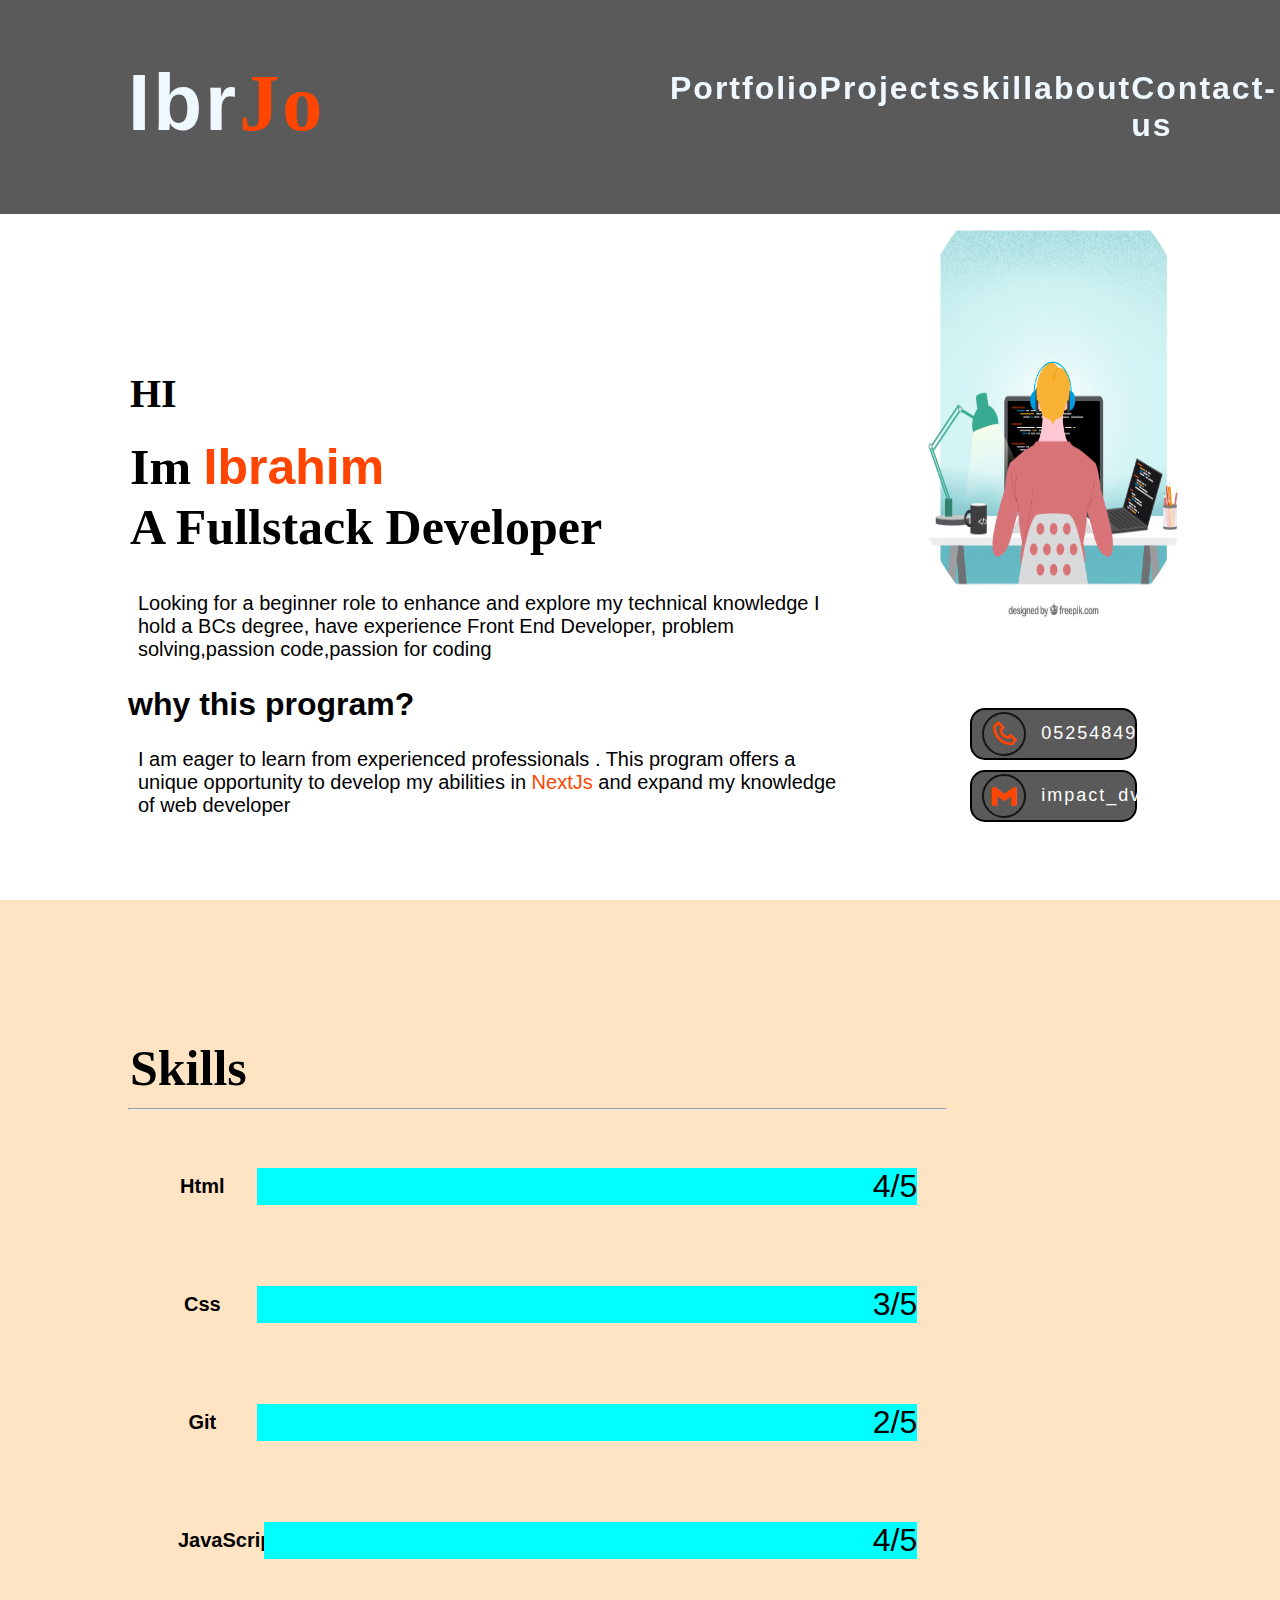
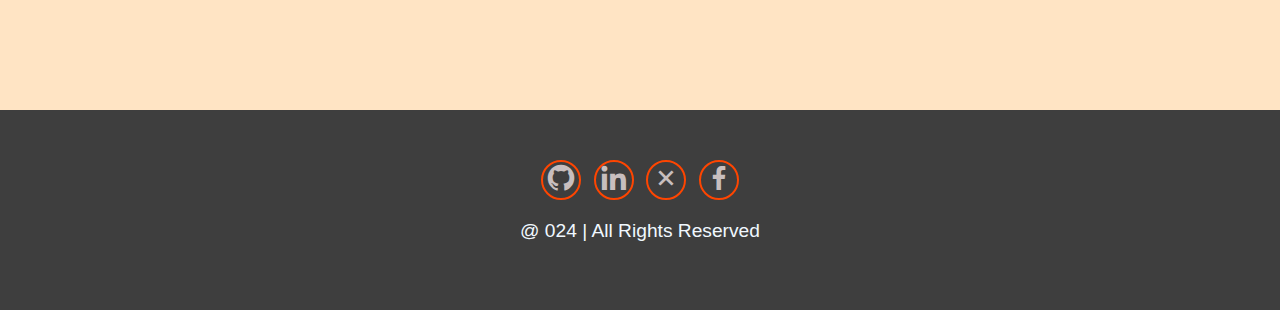
==== index.html @ 5d06017d "create html pages" ====
<!DOCTYPE html>
<html lang="en">
  <head>
    <meta charset="UTF-8" />
    <meta name="viewport" content="width=device-width, initial-scale=1.0" />
    <title>portfolio</title>
    <link
      href="https://unpkg.com/boxicons@2.1.4/css/boxicons.min.css"
      rel="stylesheet"
    />
    <link rel="stylesheet" href="style.css" />
  </head>

  <body>
    <header class="header">
      <a href="#" class="logo">Ibr<span>Jo</span></a>
      <ul class="nav">
        <li><a href="#1" class="active">Portfolio</a></li>
        <li><a href="#">Projects</a></li>
        <li><a href="#2">skill</a></li>
        <li><a href="#">about</a></li>
        <li> <a href="./contactus.html">Contact-us</a></li>
      </ul>
      
    </header>
    <section class="home" id="1">
      <div class="home-contant">
        <h3>HI</h3>
        <h2>
          Im <span class="deferent"> Ibrahim  <br /></span> A Fullstack Developer
        </h2>
        <p>
          Looking for a beginner role to enhance and explore my technical
          knowledge I hold a BCs degree, have experience Front End Developer,
          problem solving,passion code,passion for coding 
        </p>
        <h1>why this program?</h1>
        <p>
          I am eager to learn from experienced professionals . 
          This program offers a unique opportunity to
          develop my abilities in <span class="deferent">NextJs</span>  and expand my knowledge of
          web developer
        </p>
      </div>
      <div class="pic-box">
        <img
          src="/prog.jpg"
          alt=""
        />
        <ul class="contact">
          <li><i class="bx bx-phone"></i> <span>0525484944</span></li>
          <li>
            <i class="bx bxl-gmail"></i> <span>impact_dvb1@gmail.com</span>
          </li>
        </ul>
      </div>
    </section>
    <section id="2" class="skill">
      <div class="home-contant">
        <h2>Skills</h2>
        <hr/>
        <ul>
          <li><p>Html</p><span>4/5</span></li>
          <li><p> Css</p><span>3/5</span></li>
          <li><p> Git</p><span>2/5</span></li>
          <li><p> JavaScript</p><span>4/5</span></li>
        </ul>

      </div>

    </section>
    <footer class="footer">
      <div class="social">
        <a><i class="bx bxl-github"></i></a>
        <a><i class="bx bxl-linkedin"></i></a>
        <a><i class="bx bx-x"></i></a>
        <a> <i class="bx bxl-facebook"></i></a>
      </div>

      <p class="rights">@ 024 | All Rights Reserved</p>
    </footer>
  </body>
</html>
---- style.css ----
*{
    margin: 0%;
    padding: 0%;
    font-family: 'Gill Sans', 'Gill Sans MT', Calibri, 'Trebuchet MS', sans-serif;
   box-sizing: border-box;
}

.header {
    position:fixed;
    width: 100%;
    display: flex;
    align-items: center;
    justify-content: space-between;
    padding: 40px 10%;
    
    background-color: rgba(0, 0, 0, 0.649);
   
}
.logo {
    font-size: 80px;
    color: aliceblue;
     letter-spacing: 3px;
      font-weight: 700;
      height: 100px;
      text-decoration: none;
      text-align: center;
      transition: 0.03s ease;
}
.logo:hover{
    color: orangered;
    text-shadow: 0 0 25px orangered, 0 0 50px orangered;
    transform: scale(1.1);
}

.logo span{
    font-family: Cambria, Cochin, Georgia, Times, 'Times New Roman', serif;
    color: orangered;
    
}
.nav {
    display: flex;
    width: 50%;
    padding: 30px;
    padding-right:100px;
    justify-content:space-around;
    list-style: none;
    margin: 0 20 px;
}
.nav a{
  text-decoration: none ;
  font-size: xx-large;
  font-weight: 600;
  letter-spacing: 2px;
  color: aliceblue;
  transition:0.3s ease;
}
.nav a:hover {
    color: orangered;
    border-bottom: 3px solid orangered;
}

.btn{
    width: 12%;
    padding:15px;
    border-radius: 10px;
    border: 1px solid transparent;
    font-size: x-large;
    letter-spacing: 2px;
    font-weight: 600;
    transition: 0.3s ease;

}
.btn:hover{
    background-color: orangered;
    text-shadow: 0 0 25px orangered ;
    color: aliceblue;
}
.home{
    width: 90%;
    height:100vh;
    display: flex;
   align-items: center;
   padding: 10% 10% 0;
     gap: 20px;
     
}
.home-contant{
    width: 80%;
    height: 40%;
   
}
.home-contant h3{
    font-size: 40px;
    font-family: Georgia, 'Times New Roman', Times, serif;
    padding: 10px 2px;
   
}
.home-contant h2{
    font-size:50px;
    line-height: 1.2;
    font-family: Georgia, 'Times New Roman', Times, serif;
    padding: 10px 2px;
}
.deferent{
    color: orangered;
}

.home-contant p{
    font-size: 20px;
    width: 700px;
    margin:25px 10px ;
  
}
.pic-box{
    width: 50%;
    height:100%;
    display: flex;
    gap:5%;
    flex-direction: column;
    justify-content: center;
    align-items: center;
   
}
.pic-box img{
    width:80%;
   height: 60%;
   border-radius: 50%;
}
.footer{
    position:relative;
    width: 100%;
    bottom: 0;
    padding:50px 0px;
    background-color:rgba(0, 0, 0, 0.757);
    color: aliceblue;
    display:flex;
    flex-direction: column;
     align-items: center;
     justify-content: center;
   
    
}

 .social{
    text-align: center;
    padding-bottom: 20px;
    color: rgb(227, 219, 219);
 }
.social a {
    display: inline-block;
    font-size: 32px;
    text-align: center;
     width: 40px;
     height: 40px;
    margin: 0 4px;
     border-radius: 50%;
     color: rgb(200, 190, 190);
     border: 2px solid orangered;
     transition: 0.3s ease;
}
.social a:hover{
    transform:scale(1.2);
    border: 2px solid white ;
    color:orangered;
}
.rights{
    width: 100%;
    height:40px;
    font-size: larger;
    text-align: center;
}

.contact {
  list-style: none;
  padding: 20px;
  width: 60%;
  
 
}
.contact li{
    display: flex;
    align-items: center;
 margin: 10px;
 gap: 5px;
 border: 2px solid black;
 border-radius: 15px;
 color: white;
 background-color: rgba(0, 0, 0, 0.649) ;
}
.contact li i{
    text-align: center;
    font-size: 30px;
    border: 2px solid rgb(21, 21, 20);
    padding: 5px;
    margin: 2px 10px;
    border-radius: 50%;
    color: orangered;
    transition: 0.3s ease;
}
.contact li:hover{
    background-color:rgba(0, 0, 0, 0.757) ;
    color: orangered;
}
.contact li span{
    font-size: 18px;
    letter-spacing: 2px;


}
.skill{
    height: 90vh;
    background-color: bisque;
    padding: 10%;

}
 .skill ul{
   padding:10px;
   list-style: none;
   font-size: xx-large;
   

   
}
.skill ul li{
    display: flex;
    justify-content: space-between;
    align-items: center;
    margin: 15px;
    padding: 5px;
   gap: 10px;
}
.skill ul li span{
   
   flex-basis:100%;
    background-color: aqua;
    text-align: end;
}
.skill ul li p {
    width: 10%;
    padding: 10px;
    text-align: center;
    font-weight:600;
   
}
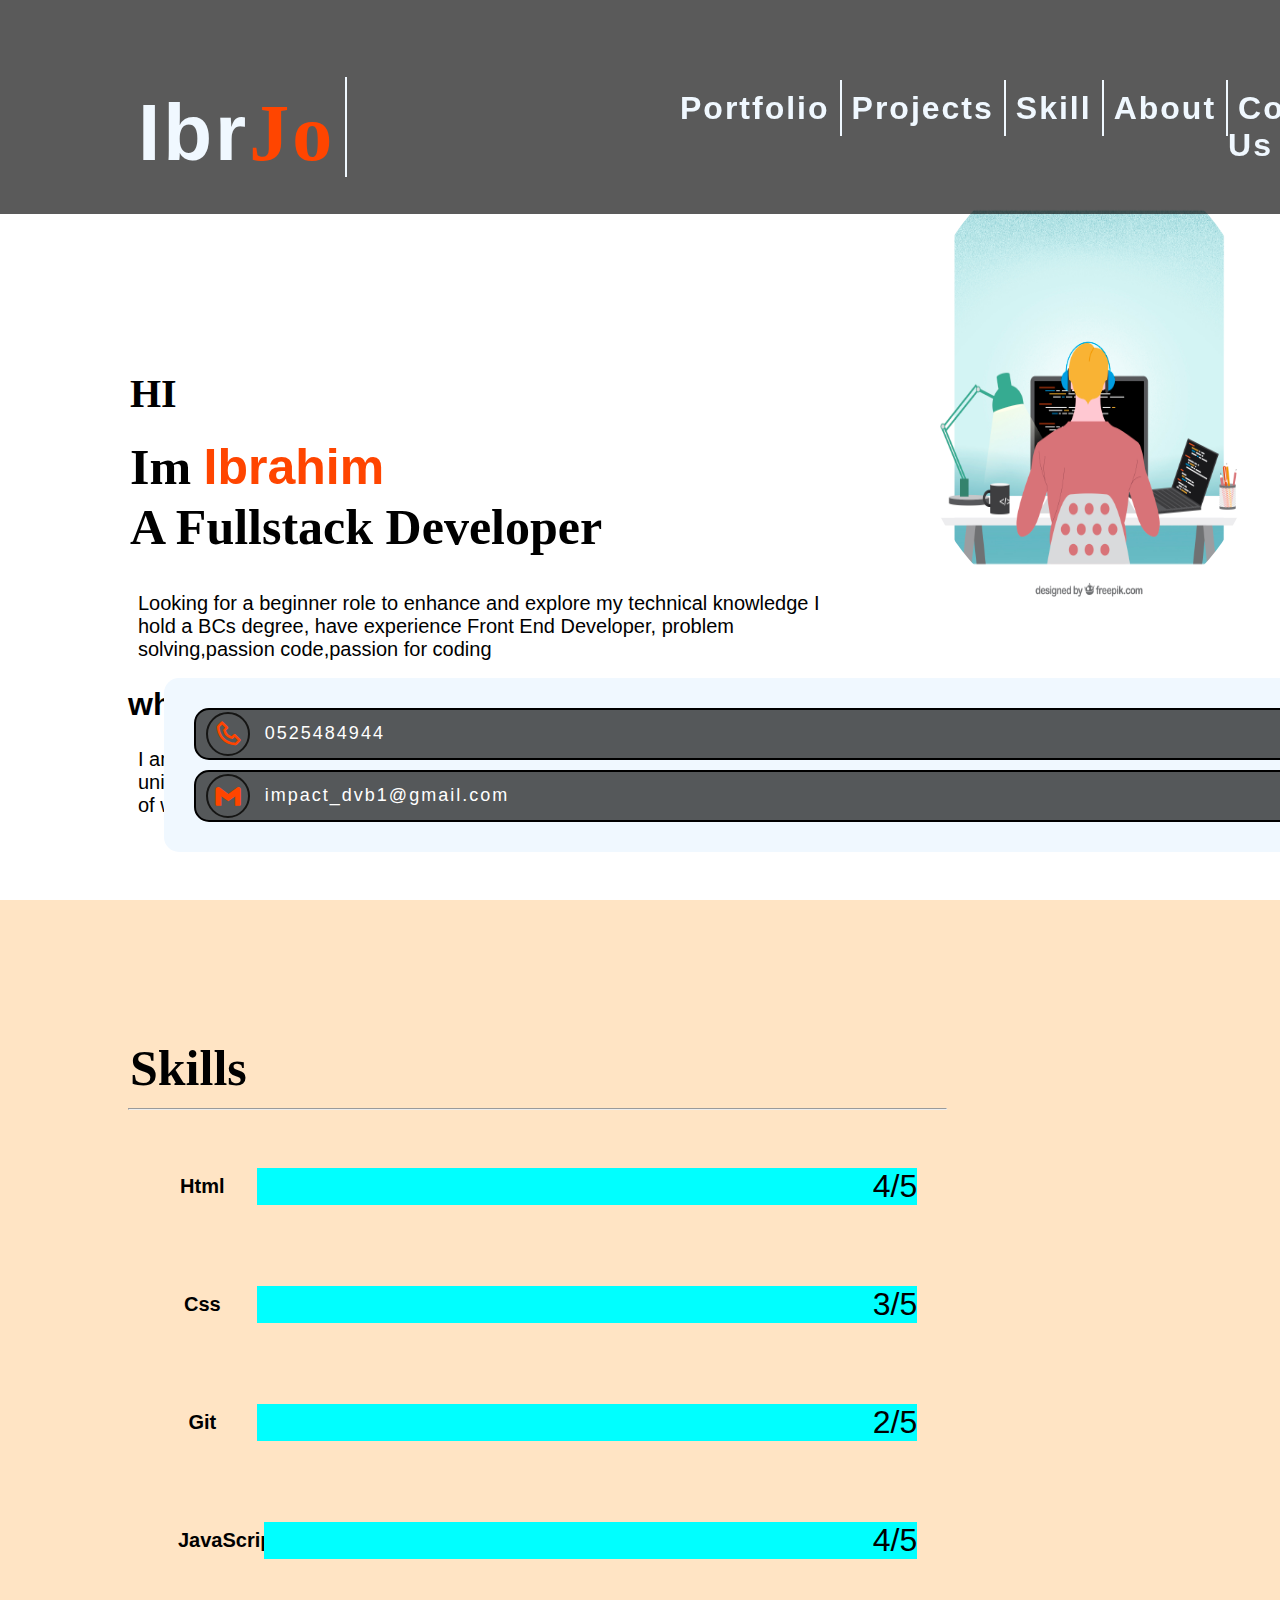
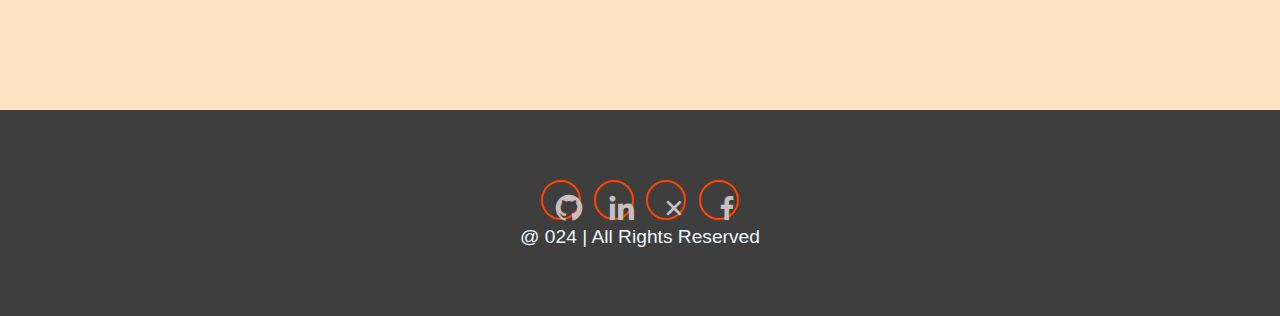
==== commit 6a793569: "exercise 6" ====
--- a/index.html
+++ b/index.html
@@ -80,4 +80,5 @@
       <p class="rights">@ 024 | All Rights Reserved</p>
     </footer>
   </body>
+  <script src="./myscript.js"></script>
 </html>
--- a/style.css
+++ b/style.css
@@ -242,6 +242,200 @@
     font-weight:600;
    
 }
-
-
-
+.section2{
+    background-image: url('./milky.jpg');
+    background-position: center;
+    background-size:cover;
+    height: 180px;
+    margin: 15px;
+    padding: 20px;
+    border-radius: 15px;
+    text-align: center;
+}
+.section2 h2{
+    color: aliceblue;
+    text-align: left;
+    font-size: xx-large;
+    text-transform: capitalize;
+    font-family: serif;
+}
+
+.sticknav{
+    height: 70px;
+    background-color: #f0f8ff99;
+    padding: 20px;
+    border-radius: 15px;
+    text-align: center;
+    position: relative;
+    z-index: 100;
+}
+
+.sticknav button{
+   height: 40px;
+   padding: 5px 35px;
+   font-size: larger;
+   border-radius: 10px;
+   background-color: #29c0cfba;
+   border: unset;
+   margin-right: 50px;
+   margin-left: 50px;
+}
+.sticknav button:hover{
+    
+    position: relative;
+   bottom:10px;
+   background-color: #9feae3;
+   cursor:grab;
+
+}
+
+
+ .contactnav{ background: beige;
+margin: 10px 30px;
+padding: 50px;
+border-radius: 15px;
+text-align: center;
+}
+.contactnav h1{
+    font-family: serif;
+    font-weight: 800;
+    text-transform: uppercase;
+}
+.contactnav h3{
+    font-weight: 500;
+    text-transform: uppercase;
+    text-decoration: overline;
+}
+
+.links{
+    padding-top: 10px;
+    font-size: large;
+    text-transform: uppercase;
+}
+.links a{
+        padding-right: 15px;
+        text-decoration: none;
+        color: black;
+}
+
+.links a:hover{
+    cursor: pointer;
+    color: rgb(69, 81, 81);
+}
+
+.aboutinfo{
+    margin: 20px;
+    padding: 20px;
+    background: aliceblue;
+    border-radius: 10px;
+    height: 350px;
+    box-shadow: 1px 2px 3px #ccc2c2de;
+}
+
+.aboutinfo p{
+    font-size: x-large;
+    font-family: fangsong;
+
+}
+.aboutinfo h2{
+    text-transform: capitalize;
+    font-family: auto;
+    font-weight: bold;
+    margin-bottom: 5px;
+
+}
+.projects{
+    background-color: aliceblue;
+    position: relative;
+    height: auto;
+    margin: 15px;
+    padding: 25px;
+    border-radius: 15px;
+}
+.projects div{
+    position: relative;
+    width: 350px;
+    height: 250px;
+    text-align: center;
+    margin-bottom: 50px;
+    border-radius: 15px;
+    box-shadow: 0px 0px 4px 4px #f0d8d8;
+    padding: 20px;
+    top: -200px;
+
+}
+#task{
+    position: relative;
+    background-color: aquamarine;
+    top: -500px;
+}
+#blog{
+    position: absolute;
+    left: 20px;
+    top: 710px;
+    width: 1850px;
+    background-color: cornflowerblue;
+}
+.contact{
+    width: 1850px;
+    margin: 20px;
+    padding: 20px;
+    border-radius: 15px;
+    background-color: aliceblue;
+}
+.contact h2{
+    font-family: math;
+    text-transform: capitalize;
+    font-size: xx-large;
+
+}
+.contact p{
+    margin: 5px 0px 5px 0px;
+    font-size: x-large;
+}
+form div{
+   
+    padding: 10px;
+    height: 150px;
+    margin-top: 10px;
+
+}
+form div input,textarea{
+    width: 100%;
+    height: 50px;
+    margin-top: 10px;
+    font-size: larger;
+    padding: 10px;
+}
+.btn{
+    height: 80px;
+    border: 1px solid green;
+    color: green;
+    text-align: center;
+}
+
+.footer1{
+    background-color: #403a3a;
+    width: 1850px;
+    height: 65px;
+    margin: 15px;
+    border-radius: 10px;
+    color: white;
+    text-align: center;
+
+}
+.footer1 span,a{
+    position: relative;
+    top: 20px;
+    border-right: 2px solid;
+    padding: 10px;
+    font-size: larger;
+    text-transform: capitalize;
+}
+.footer1 a{
+    text-decoration: none;
+    color: aliceblue;
+}
+.footer1 a:hover{
+    color: #9feae3;
+}
